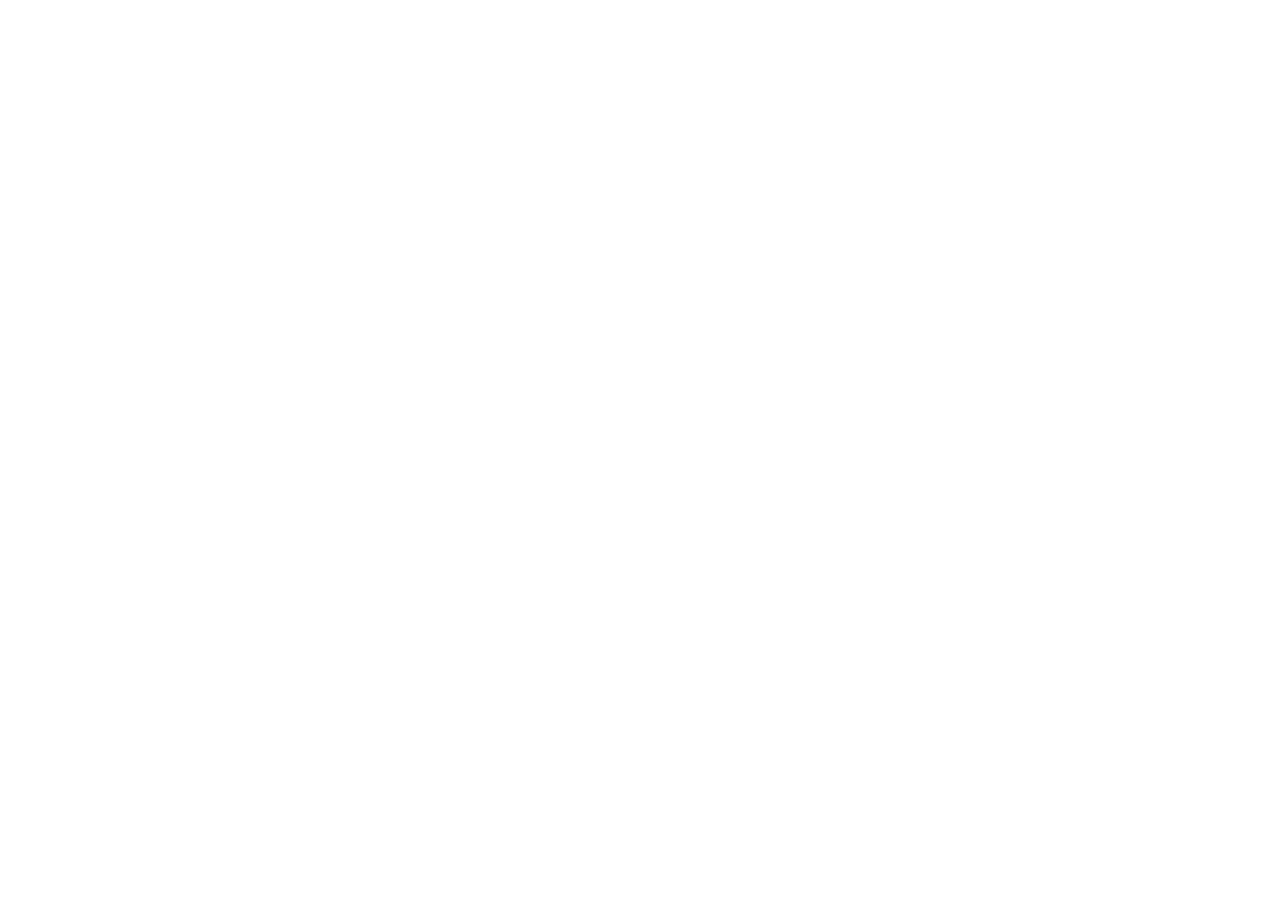
==== html/tienda.html @ f635bba6 "Termine de maquetar la pagina principal" ====
<!DOCTYPE html>
<html lang="en">
  <head>
    <meta charset="UTF-8" />
    <meta name="viewport" content="width=device-width, initial-scale=1.0" />
    <title>Tienda Evil</title>
    <link
      href="https://cdn.jsdelivr.net/npm/bootstrap@5.3.3/dist/css/bootstrap.min.css"
      rel="stylesheet"
      integrity="sha384-QWTKZyjpPEjISv5WaRU9OFeRpok6YctnYmDr5pNlyT2bRjXh0JMhjY6hW+ALEwIH"
      crossorigin="anonymous"
    />
    <link rel="stylesheet" href="../css/style.css" />
  </head>

  
  <body>



    <script
      src="https://cdn.jsdelivr.net/npm/bootstrap@5.3.3/dist/js/bootstrap.bundle.min.js"
      integrity="sha384-YvpcrYf0tY3lHB60NNkmXc5s9fDVZLESaAA55NDzOxhy9GkcIdslK1eN7N6jIeHz"
      crossorigin="anonymous"
    ></script>
  </body>
</html>
---- css/style.css ----
*{
    padding: 0;
    margin: 0;
}

.img{
    height: 350px !important;
    width: 500px !important;
}
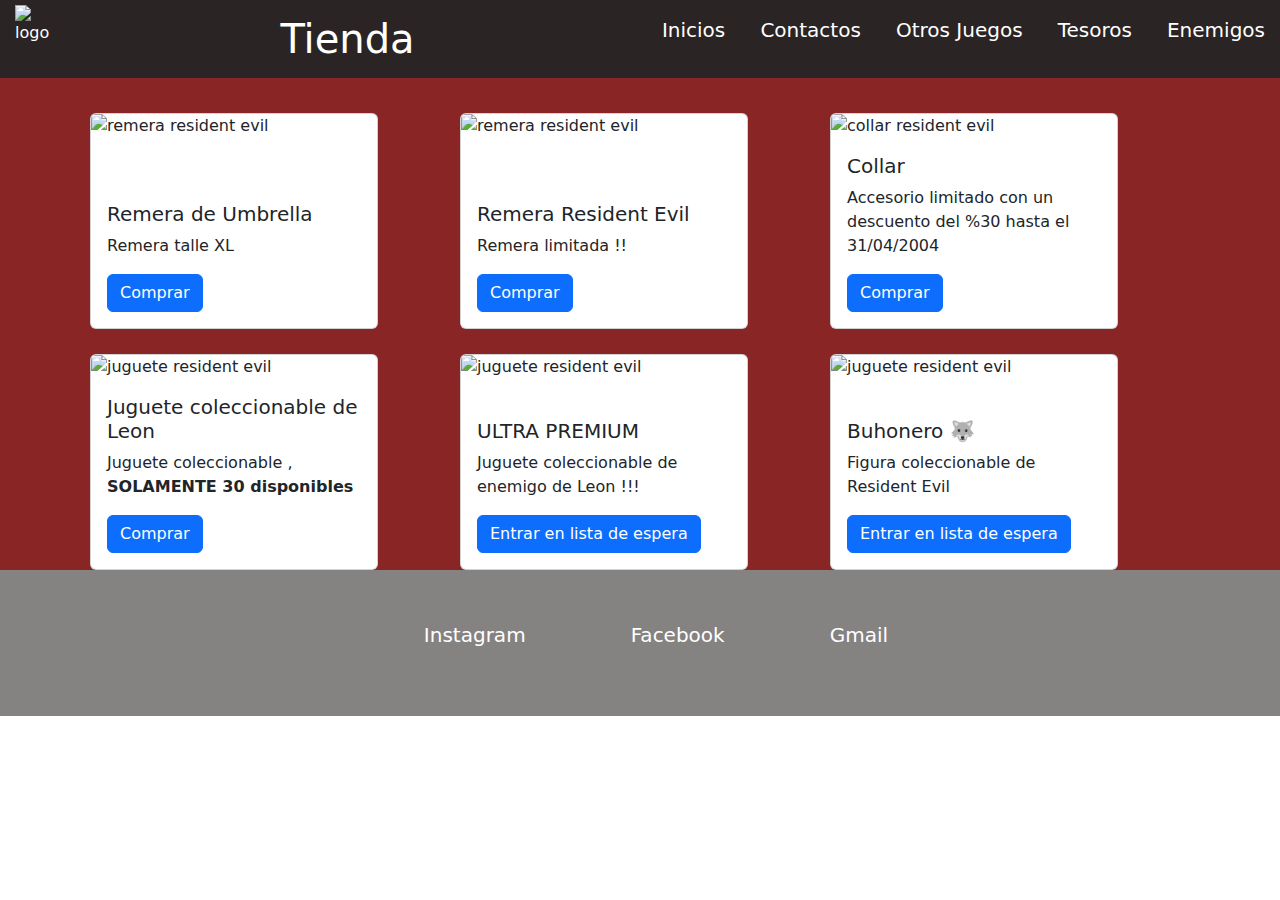
==== commit 6846ce11: "Agregue 4 archivos html" ====
--- a/html/tienda.html
+++ b/html/tienda.html
@@ -3,7 +3,7 @@
   <head>
     <meta charset="UTF-8" />
     <meta name="viewport" content="width=device-width, initial-scale=1.0" />
-    <title>Tienda Evil</title>
+    <title>Tienda</title>
     <link
       href="https://cdn.jsdelivr.net/npm/bootstrap@5.3.3/dist/css/bootstrap.min.css"
       rel="stylesheet"
@@ -12,11 +12,113 @@
     />
     <link rel="stylesheet" href="../css/style.css" />
   </head>
+  <body>
+    <header class="header-tienda">
+      <img
+        src="https://i.pinimg.com/564x/34/d1/fc/34d1fc2e2ea4cf1d18d58a84d872d82f.jpg"
+        alt="logo"
+      />
+      <h1>Tienda</h1>
+      <nav>
+        <ul>
+          <li><a href="../index.html">Inicios</a></li>
+          <li><a href="#">Contactos</a></li>
+          <li><a href="otros-juegos.html">Otros Juegos</a></li>
+          <li><a href="tesoros.html">Tesoros</a></li>
+          <li><a href="enemigos.html">Enemigos</a></li>
+        </ul>
+      </nav>
+    </header>
+    <main class="main-tienda">
+      <section class="grid">
+        <div class="card" style="width: 18rem">
+          <img
+            src="https://http2.mlstatic.com/D_NQ_NP_948475-MLA69440356835_052023-O.webp"
+            class="card-img-top"
+            alt="remera resident evil"
+          />
+          <div class="card-body">
+            <h5 class="card-title">Remera de Umbrella</h5>
+            <p class="card-text">Remera talle XL
+            </p>
+            <a href="#" class="btn btn-primary">Comprar</a>
+          </div>
+        </div>
+        <div class="card" style="width: 18rem">
+          <img
+            src="https://acdn.mitiendanube.com/stores/001/471/169/products/remera-resident-evil1-bdd0a9693e6ba81b1a16951593152587-1024-1024.jpeg"
+            class="card-img-top"
+            alt="remera resident evil"
+          />
+          <div class="card-body">
+            <h5 class="card-title">Remera Resident Evil</h5>
+            <p class="card-text">Remera limitada !!
+            </p>
+            <a href="#" class="btn btn-primary">Comprar</a>
+          </div>
+        </div>
+        <div class="card" style="width: 18rem">
+          <img
+            src="https://i.etsystatic.com/7808620/r/il/deba36/3685282417/il_fullxfull.3685282417_n1zy.jpg"
+            class="card-img-top"
+            alt="collar resident evil"
+          />
+          <div class="card-body">
+            <h5 class="card-title">Collar</h5>
+            <p class="card-text">Accesorio limitado con un descuento del %30 hasta el 31/04/2004
+            </p>
+            <a href="#" class="btn btn-primary">Comprar</a>
+          </div>
+        </div>
+        <div class="card" style="width: 18rem">
+          <img
+            src="https://http2.mlstatic.com/D_NQ_NP_864575-MLA75181265029_032024-O.webp"
+            class="card-img-top"
+            alt="juguete resident evil"
+          />
+          <div class="card-body">
+            <h5 class="card-title">Juguete coleccionable de Leon</h5>
+            <p class="card-text">Juguete coleccionable , <span>SOLAMENTE 30 disponibles</span>
+            </p>
+            <a href="#" class="btn btn-primary">Comprar</a>
+          </div>
+        </div>
+        <div class="card" style="width: 18rem">
+          <img
+            src="https://http2.mlstatic.com/D_NQ_NP_657166-MLA51966398607_102022-O.webp"
+            class="card-img-top"
+            alt="juguete resident evil"
+          />
+          <div class="card-body">
+            <h5 class="card-title">ULTRA PREMIUM</h5>
+            <p class="card-text">Juguete coleccionable de enemigo de Leon !!!
+            </p>
+            <a href="#" class="btn btn-primary">Entrar en lista de espera</a>
+          </div>
+        </div>
+        <div class="card" style="width: 18rem">
+          <img
+            src="https://i.ebayimg.com/thumbs/images/g/aiMAAOSwWNNjZXoE/s-l640.jpg"
+            class="card-img-top"
+            alt="juguete resident evil"
+          />
+          <div class="card-body">
+            <h5 class="card-title">Buhonero 🐺</h5>
+            <p class="card-text">Figura coleccionable de Resident Evil
+            </p>
+            <a href="#" class="btn btn-primary">Entrar en lista de espera</a>
+          </div>
+        </div>
+      </section>
+    </main>
 
-  
-  <body>
-
-
+    <footer class="footer-tienda">
+      <ul>
+        <li><a href="#">Instagram</a></li>
+        <li><a href="#">Facebook</a></li>
+        <li><a href="#">Gmail</a></li>
+      </ul>
+    </footer>
 
     <script
       src="https://cdn.jsdelivr.net/npm/bootstrap@5.3.3/dist/js/bootstrap.bundle.min.js"
--- a/css/style.css
+++ b/css/style.css
@@ -1,9 +1,599 @@
-*{
+* {
+  padding: 0;
+  margin: 0;
+}
+
+/* Header */
+
+.header-index {
+  border: 2px solid rgb(255, 255, 255);
+  background-color: rgb(0, 0, 0);
+  display: flex;
+  justify-content: space-between;
+  align-items: center;
+}
+
+.header-index h1 {
+  color: rgb(236, 4, 4);
+  transition: 0.5s;
+}
+
+.header-index img {
+  margin: 20px;
+  width: 150px;
+  height: auto;
+  transition: 0.5s;
+}
+
+.header-index nav ul li {
+  border-radius: 5px;
+  background-color: rgb(128, 128, 128);
+  display: inline-block;
+  margin: 15px;
+  padding: 5px;
+  list-style: none;
+  box-shadow: 2px 2px 7px rgb(141, 0, 0);
+  transition: 0.5s;
+}
+
+.header-index nav ul li a {
+  color: #fff;
+  text-decoration: none;
+}
+
+/*Transiciones header*/
+
+.header-index h1:hover {
+  text-shadow: 3px 3px 7px #fff;
+}
+
+.header-index img:hover {
+  box-shadow: 3px 3px 7px #fff;
+  width: 180px;
+}
+
+.header-index nav ul li:hover {
+  background-color: #000;
+  box-shadow: 3px 3px 7px #fff;
+  border: 2px solid rgb(141, 0, 0);
+  padding: 10px;
+}
+
+/* Section */
+.section-index {
+  background-color: grey;
+  text-align: center;
+  transition: 0.3s;
+}
+
+.section-index h2 {
+  padding: 25px;
+}
+
+.contenedor .card {
+  background-color: #000;
+  color: #fff;
+}
+
+.contenedor {
+  padding: 10px;
+  display: flex;
+  justify-content: space-between;
+}
+
+.h2-index {
+  display: flex;
+  justify-content: center;
+  align-items: center;
+}
+
+.grid img {
+  height: 100%;
+  width: 100%;
+  object-fit: cover;
+}
+
+.grid {
+  width: 90%;
+  max-width: 1100px;
+  margin: auto;
+  display: grid;
+  grid-template-columns: repeat(auto-fit, minmax(280px, 1fr));
+}
+
+.section-creadores {
+  transition: 0.3s;
+}
+
+/*Transiciones section*/
+
+.section-index:hover {
+  background-color: #2b2424;
+  color: #fff;
+}
+
+.section-index .card:hover {
+  box-shadow: -3px 10px 10px #fff;
+  border: 2px solid rgb(245, 228, 0);
+}
+
+.section-creadores:hover {
+  background-color: rgb(252, 2, 252);
+  color: #fff;
+}
+
+.section-creadores div img:hover {
+  border: 2px solid #fff;
+}
+
+/* Footer */
+
+.footer-index {
+  background-color: #000;
+  color: #fff;
+  display: flex;
+  justify-content: space-between;
+  padding: 25px;
+}
+
+.footer-index ul li {
+  list-style: none;
+  display: inline-block;
+  padding: 20px;
+}
+
+.footer-index ul li a {
+  color: rgb(236, 4, 4);
+  text-decoration: none;
+}
+
+.footer-index img {
+  margin: 20px;
+  width: 150px;
+  height: auto;
+}
+
+/*Transiciones footer*/
+
+.footer-index ul li:hover {
+  background-color: #96000098;
+  border: 2px solid #fff;
+  border-radius: 8px;
+}
+
+.footer-index ul li a:hover {
+  color: #fff;
+}
+
+
+
+/*Faltantes*/
+
+/*Header tienda*/
+
+.header-tienda {
+  background-color: #2b2424;
+  color: #fff;
+  display: flex;
+  justify-content: space-between;
+  transition: all 1;
+}
+
+.header-tienda nav ul li {
+  list-style: none;
+  display: inline-block;
+  padding: 15px;
+}
+
+.header-tienda nav ul li a {
+  text-decoration: none;
+  color: #fff;
+  font-size: 20px;
+}
+
+.header-tienda h1 {
+  margin: 15px;
+}
+
+.header-tienda img {
+  width: 50px;
+  margin: 5px 15px;
+}
+
+/*Section*/
+.main-tienda {
+  background-color: #750000da;
+}
+
+.grid {
+  display: grid;
+  grid-template-columns: repeat(3, 1fr);
+  padding-top: 20px;
+  gap: 10px;
+}
+
+.grid span {
+  font-weight: bolder;
+}
+
+/*Footer Tienda*/
+
+.footer-tienda {
+  display: flex;
+  background-color: rgb(133, 130, 130);
+  justify-content: center;
+}
+
+.footer-tienda ul li {
+  list-style: none;
+  display: inline-block;
+  padding: 50px;
+}
+
+.footer-tienda ul li a {
+  text-decoration: none;
+  color: #fff;
+  font-size: 20px;
+}
+
+.header-tienda nav ul li a:hover {
+  color: yellow;
+}
+.footer-tienda ul li a:hover {
+  color: yellow;
+}
+
+/*Otros juegos*/
+
+/*Header*/
+
+.header-otros-juegos {
+  color: #fff;
+  background-color: #000;
+  font-size: 40px;
+  display: flex;
+  justify-content: center;
+  padding: 25px;
+}
+
+.header-otros-juegos img {
+  width: 150px;
+  margin-right: 200px;
+}
+
+/*Section*/
+.main-otros-juegos {
+  background-color: #0000009a;
+}
+
+.galeria img {
+  height: 90%;
+  width: 100%;
+  object-fit: cover;
+  margin-top: 15px;
+}
+
+.galeria {
+  width: 90%;
+  display: grid;
+  margin: auto;
+  grid-template-columns: repeat(3, 1fr);
+}
+
+.galeria img:hover {
+  border: 3px solid rgb(141, 0, 0);
+}
+
+.main-otros-juegos p {
+  color: #fff;
+  font-size: 25px;
+}
+
+/*Footer Otros Juegos*/
+
+.footer-otros-juegos {
+  background: #000000;
+  padding-top: 50px;
+  color: #fff;
+}
+
+.footer-otros-juegos h3 {
+  font-size: 30px;
+  margin: 20px;
+}
+
+.footer-otros-juegos ul li {
+  list-style: none;
+  display: inline-block;
+}
+
+.footer-otros-juegos ul li a {
+  color: #fff;
+  font-size: 20px;
+  margin: 20px;
+}
+
+/*Tesoros*/
+
+/*Header tesoros*/
+.header-tesoros {
+  display: flex;
+  flex-direction: column;
+  align-items: center;
+  background-image: url("https://png.pngtree.com/thumb_back/fw800/back_our/20190623/ourmid/pngtree-full-screen-gold-coin-financial-industry-background-image_248292.jpg");
+}
+.header-tesoros h1 {
+  background-color: #000;
+  color: #fff;
+  margin-top: 5px;
+}
+
+.header-tesoros nav {
+  margin-left: auto;
+}
+.header-tesoros nav ul li {
+  list-style: none;
+  padding: 15px;
+  display: inline-block;
+  background-color: rgb(241, 241, 0);
+  border: 2px solid #000;
+}
+
+.header-tesoros nav ul li a {
+  color: #000;
+  text-decoration: none;
+}
+
+/*Main*/
+
+.main-tesoro {
+  background-image: url("https://i.pinimg.com/originals/e4/01/e6/e401e6cba24ae610dcac067052a62dee.jpg");
+}
+
+.tesoros-card {
+  width: 50%;
+  margin: auto;
+  display: grid;
+  grid-template-columns: repeat(2, 1fr);
+  gap: 5px;
+}
+
+.tesoros-card .card {
+  border: 5px solid #fbff00;
+}
+
+/*Footer Tesoros*/
+
+.footer-tesoros {
+  background-color: #000;
+  display: flex;
+  justify-content: center;
+}
+
+.footer-tesoros ul li {
+  display: inline-block;
+  padding: 15px;
+  font-size: 25px;
+}
+
+/*Enemigos*/
+
+.header-enemigos {
+  display: flex;
+  justify-content: space-between;
+  align-items: center;
+  background-color: #000;
+  color: #fff;
+  height: 100px;
+}
+
+.header-enemigos h1 {
+  margin-left: 50%;
+}
+
+.header-enemigos nav ul li {
+  list-style: none;
+  display: inline-block;
+  padding: 15px;
+}
+
+.header-enemigos nav ul li a {
+  text-decoration: none;
+  color: #fff;
+  font-size: 20px;
+}
+
+/*Main*/
+.fondo-black {
+  background-color: #000;
+}
+
+.enemigos img {
+  height: 70%;
+  width: 100%;
+  object-fit: cover;
+  margin-top: 15px;
+}
+
+.enemigos {
+  width: 90%;
+  display: grid;
+  margin: auto;
+  grid-template-columns: repeat(3, 1fr);
+}
+
+/*Footer*/
+
+.footer-enemigos {
+  background-color: #3d3d3d;
+  display: flex;
+  justify-content: space-between;
+}
+
+.footer-enemigos ul li{
+  list-style: none;
+  display: inline-block;
+  height: 150px;
+  margin-top: 25px;
+
+}
+
+.footer-enemigos ul li a{
+  text-decoration: none;
+  color: #fff;
+  font-size: 20px;
+  padding: 25px;
+}
+
+
+/* Responsive */
+
+@media (max-width: 320px) {
+  .header-index h1,
+  .header-index img {
+    display: none;
+  }
+
+  .header-index nav ul li:hover {
+    border: none;
+    padding: none;
+  }
+
+  .header-index nav ul li {
+    display: block;
+  }
+  .contenedor {
+    display: inline;
+  }
+
+  .card {
+    margin-top: 15px;
+  }
+
+  .footer-index h2,
+  .footer-index img {
+    display: none;
+  }
+
+  .footer-index ul li:hover {
+    border: none;
+    padding: inherit;
+  }
+
+  .footer-index ul li {
+    display: block;
+  }
+}
+
+@media (max-width: 375px) {
+  .header-index h1 {
+    display: none;
+  }
+  .header-index img:hover {
+    margin: 20px;
+    width: 150px;
+    height: auto;
+    transition: 0.5s;
+  }
+  .header-index nav ul li:hover {
+    border: none;
     padding: 0;
+  }
+
+  .header-index nav ul li {
+    display: block;
+  }
+
+  .contenedor {
+    display: inline;
+  }
+
+  .card {
+    margin-top: 15px;
+  }
+
+  .footer-index h2 {
+    display: none;
+  }
+
+  .footer-index ul li:hover {
+    border: none;
+    padding: none;
+  }
+
+  .footer-index ul li {
+    display: block;
+  }
+  .footer-index img {
+    margin-right: 20px;
+    width: 150px;
+    height: 100px;
+  }
+}
+
+@media (max-width: 425px) {
+  .header-index img {
+    display: flex;
     margin: 0;
-}
-
-.img{
-    height: 350px !important;
-    width: 500px !important;
+  }
+  .header-index img:hover {
+    margin: 0;
+    width: 150px;
+    height: auto;
+    transition: 0.5s;
+  }
+
+  .header-index nav ul li:hover {
+    border: none;
+    padding: 0;
+  }
+  .header-index h1 {
+    text-align: center;
+    padding: 0px;
+  }
+
+  .contenedor {
+    display: inline-block;
+  }
+
+  .card {
+    margin-top: 15px;
+  }
+
+  .footer-index h2 {
+    display: none;
+  }
+  .footer-index img {
+    margin-right: 20px;
+    width: 150px;
+    height: 100px;
+  }
+}
+
+@media (max-width: 768px) {
+  .header-index img:hover {
+    width: 150px;
+    height: auto;
+    transition: 0.5s;
+  }
+
+  .contenedor {
+    display: inline-block;
+  }
+
+  .card {
+    margin-top: 15px;
+  }
+}
+
+@media (min-width: 1024px) and (max-width: 1440px) {
+  .contenedor {
+    display: grid;
+    grid-template-columns: 1fr 1fr;
+    margin-left: 100px;
+  }
+
+  .card {
+    margin-top: 15px;
+  }
 }